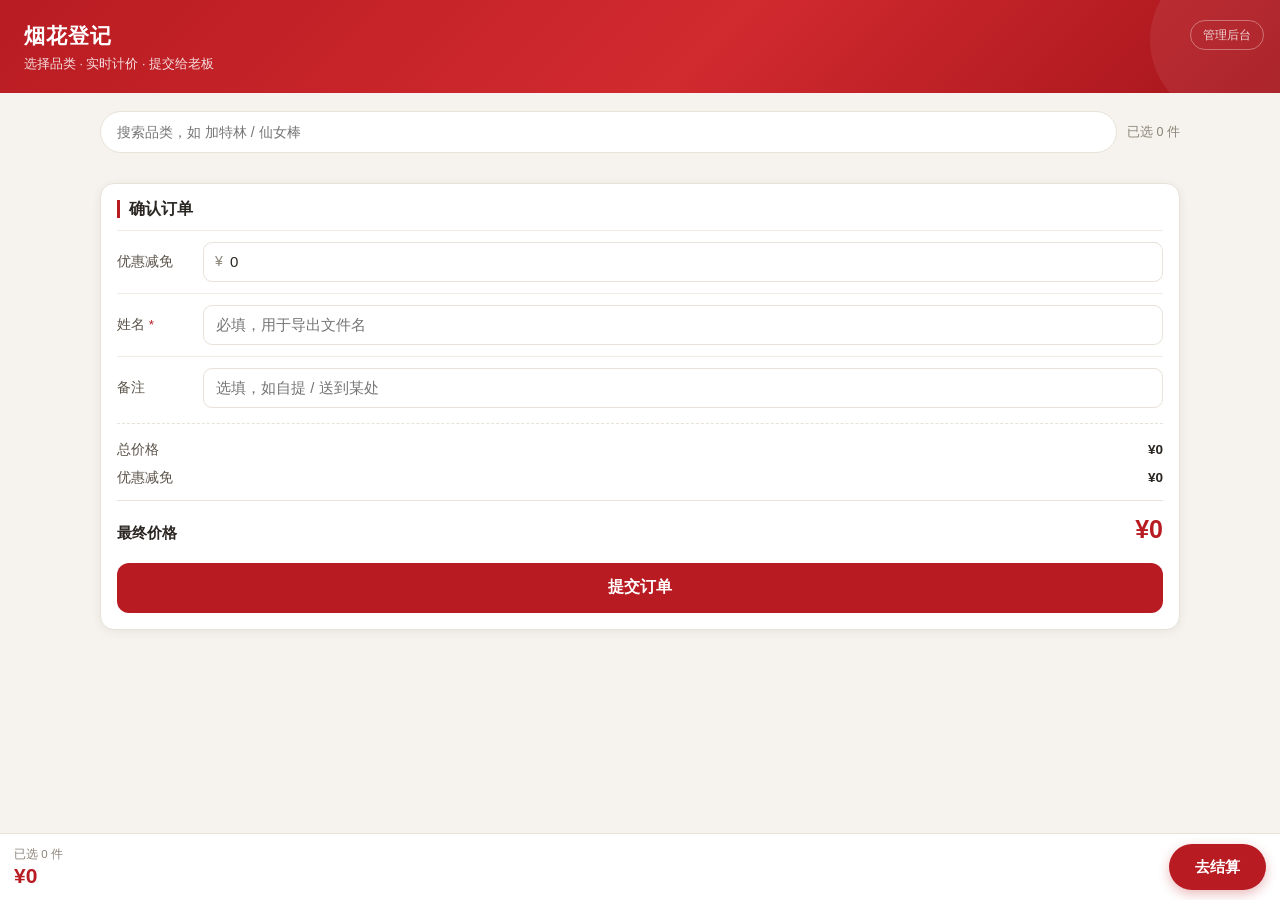
==== index.html @ 0e34b961 "Add files via upload" ====
<!DOCTYPE html>
<html lang="zh-CN">
<head>
<meta charset="UTF-8">
<meta name="viewport" content="width=device-width, initial-scale=1, viewport-fit=cover">
<meta name="theme-color" content="#b81c22">
<title>烟花登记 · 自助下单</title>
<link rel="stylesheet" href="assets/style.css">
</head>
<body>

<div class="demo-tip" id="demoTip" hidden>演示模式：数据只保存在当前浏览器，配置 Supabase 后自动切换为云端</div>

<header class="topbar">
  <a class="admin-link" href="admin.html">管理后台</a>
  <div class="brand">烟花登记</div>
  <div class="sub">选择品类 · 实时计价 · 提交给老板</div>
</header>

<main class="page">
  <section class="toolbar">
    <input id="search" class="search" type="search" placeholder="搜索品类，如 加特林 / 仙女棒">
    <div class="picked-count" id="pickedCount">已选 0 件</div>
  </section>

  <section id="products" class="products"></section>

  <section class="checkout" id="checkout">
    <h2>确认订单</h2>
    <div class="picked-list" id="pickedList"></div>

    <div class="form-row">
      <label for="discount">优惠减免</label>
      <div class="input-wrap">
        <span class="prefix">¥</span>
        <input id="discount" type="number" min="0" step="1" value="0" inputmode="decimal">
      </div>
    </div>
    <div class="hint" id="discountHint">优惠金额超过总价，请核实</div>

    <div class="form-row">
      <label for="name">姓名 <span class="req">*</span></label>
      <input id="name" type="text" maxlength="20" placeholder="必填，用于导出文件名">
    </div>

    <div class="form-row">
      <label for="note">备注</label>
      <input id="note" type="text" maxlength="100" placeholder="选填，如自提 / 送到某处">
    </div>

    <div class="summary">
      <div class="line"><span>总价格</span><b id="sumSubtotal">¥0</b></div>
      <div class="line"><span>优惠减免</span><b id="sumDiscount">¥0</b></div>
      <div class="final"><span>最终价格</span><b id="sumFinal">¥0</b></div>
    </div>

    <button class="btn primary big" id="submitBtn">提交订单</button>
  </section>
</main>

<div class="stickybar">
  <div class="info">
    <div class="cnt" id="barCount">已选 0 件</div>
    <div class="total" id="barTotal">¥0</div>
  </div>
  <button class="go" id="goCheckout">去结算</button>
</div>

<div class="mask" id="successMask" hidden>
  <div class="dialog">
    <div class="ok-mark">✓</div>
    <h3>提交成功</h3>
    <p>已发送给管理员，请稍候核对</p>
    <div class="big-price" id="okPrice">¥0</div>
    <div class="rows">
      <div><span>订单号</span><b id="okId">-</b></div>
      <div><span>姓名</span><b id="okName">-</b></div>
      <div><span>提交时间</span><b id="okTime">-</b></div>
    </div>
    <button class="btn primary big" id="okClose">继续下单</button>
  </div>
</div>

<div class="toast" id="toast"></div>

<script src="assets/config.js"></script>
<script src="assets/util.js"></script>
<script src="assets/store.js"></script>
<script src="assets/app.js"></script>
</body>
</html>
---- assets/style.css ----
/* ================= 基础 ================= */
:root {
  --red: #b81c22;
  --red-dark: #8f1218;
  --gold: #c9a227;
  --bg: #f6f3ee;
  --card: #ffffff;
  --line: #e8e2d8;
  --text: #2a2622;
  --muted: #8b8378;
  --warn: #b26a00;
  --warn-bg: #fff7e6;
  --danger: #c62828;
  --danger-bg: #fdecec;
  --ok: #2e7d32;
  --radius: 14px;
  --shadow: 0 2px 10px rgba(58, 44, 28, 0.07);
}

* { box-sizing: border-box; -webkit-tap-highlight-color: transparent; }

html, body {
  margin: 0;
  padding: 0;
  background: var(--bg);
  color: var(--text);
  font-family: -apple-system, BlinkMacSystemFont, "PingFang SC", "Microsoft YaHei", "Helvetica Neue", Arial, sans-serif;
  font-size: 15px;
  line-height: 1.5;
}

button, input, select, textarea {
  font-family: inherit;
  font-size: inherit;
  color: inherit;
}

button { cursor: pointer; }

a { color: var(--red); text-decoration: none; }

/* ================= 顶部 ================= */
.topbar {
  background: linear-gradient(135deg, var(--red) 0%, #d12a2f 55%, #a5151b 100%);
  color: #fff;
  padding: 18px 18px 16px;
  position: relative;
  overflow: hidden;
}
.topbar::after {
  content: "";
  position: absolute;
  right: -30px;
  top: -40px;
  width: 160px;
  height: 160px;
  border-radius: 50%;
  background: rgba(255, 255, 255, 0.07);
}
.topbar .brand {
  font-size: 21px;
  font-weight: 700;
  letter-spacing: 1px;
}
.topbar .sub {
  font-size: 12.5px;
  opacity: 0.85;
  margin-top: 3px;
}
.topbar .admin-link {
  position: absolute;
  right: 16px;
  top: 20px;
  font-size: 12px;
  color: rgba(255, 255, 255, 0.8);
  border: 1px solid rgba(255, 255, 255, 0.35);
  border-radius: 20px;
  padding: 5px 12px;
  background: transparent;
  cursor: pointer;
  z-index: 2;
}

.demo-tip {
  background: #fff6d9;
  color: #7a5a00;
  font-size: 12px;
  padding: 7px 14px;
  text-align: center;
  border-bottom: 1px solid #f0e0a8;
}

/* ================= 页面容器 ================= */
.page {
  max-width: 1120px;
  margin: 0 auto;
  padding: 14px 14px 120px;
}

/* ================= 工具栏 ================= */
.toolbar {
  display: flex;
  align-items: center;
  gap: 10px;
  margin-bottom: 12px;
}
.search {
  flex: 1;
  height: 42px;
  border: 1px solid var(--line);
  background: #fff;
  border-radius: 21px;
  padding: 0 16px;
  outline: none;
  font-size: 14px;
}
.search:focus { border-color: var(--red); }
.picked-count {
  font-size: 12.5px;
  color: var(--muted);
  white-space: nowrap;
}

/* ================= 商品卡 ================= */
.products {
  display: grid;
  grid-template-columns: 1fr;
  gap: 10px;
}

.card {
  background: var(--card);
  border: 1px solid var(--line);
  border-radius: var(--radius);
  padding: 12px 13px 10px;
  box-shadow: var(--shadow);
  transition: border-color 0.15s, box-shadow 0.15s;
}
.card.picked {
  border-color: rgba(184, 28, 34, 0.5);
  box-shadow: 0 3px 14px rgba(184, 28, 34, 0.12);
}
.card-top {
  display: flex;
  align-items: flex-start;
  gap: 10px;
}
.idx {
  flex: 0 0 auto;
  width: 24px;
  height: 24px;
  border-radius: 50%;
  background: var(--red);
  color: #fff;
  font-size: 12px;
  font-weight: 600;
  display: flex;
  align-items: center;
  justify-content: center;
  margin-top: 1px;
}
.card-info { flex: 1; min-width: 0; }
.card-name {
  font-size: 15.5px;
  font-weight: 600;
  line-height: 1.3;
}
.card-meta {
  display: flex;
  align-items: center;
  gap: 8px;
  font-size: 11.5px;
  color: var(--muted);
  margin-top: 2px;
  flex-wrap: wrap;
}
.stars { letter-spacing: 1px; font-size: 12px; }
.star { color: #ddd; }
.star.on { color: var(--gold); }
.star.half {
  background: linear-gradient(90deg, var(--gold) 50%, #ddd 50%);
  -webkit-background-clip: text;
  background-clip: text;
  color: transparent;
}
.price {
  font-size: 19px;
  font-weight: 700;
  color: var(--red);
  white-space: nowrap;
}
.price small { font-size: 11px; font-weight: 400; color: var(--muted); margin-left: 2px; }

.stock-row {
  display: flex;
  align-items: center;
  gap: 8px;
  margin-top: 8px;
}
.badge {
  font-size: 11.5px;
  padding: 2px 8px;
  border-radius: 10px;
  background: #f1efe9;
  color: #6b6357;
}
.badge.low { background: var(--warn-bg); color: var(--warn); }
.badge.out { background: var(--danger-bg); color: var(--danger); }
.badge.gift { background: #f0f0f5; color: #5a5a70; }

.ctrl {
  display: flex;
  align-items: center;
  gap: 8px;
  margin-top: 10px;
}
.stepper {
  display: flex;
  align-items: center;
  border: 1px solid var(--line);
  border-radius: 10px;
  overflow: hidden;
  background: #fff;
}
.stepper button {
  width: 40px;
  height: 40px;
  border: 0;
  background: #faf8f4;
  font-size: 20px;
  line-height: 1;
  color: #6b6357;
}
.stepper button:active { background: #f0ece4; }
.stepper .qty {
  width: 54px;
  height: 40px;
  border: 0;
  border-left: 1px solid var(--line);
  border-right: 1px solid var(--line);
  text-align: center;
  font-size: 16px;
  font-weight: 600;
  outline: none;
  background: #fff;
  -moz-appearance: textfield;
}
.stepper .qty::-webkit-outer-spin-button,
.stepper .qty::-webkit-inner-spin-button { -webkit-appearance: none; margin: 0; }

.gift-toggle {
  margin-left: auto;
  height: 36px;
  padding: 0 12px;
  border-radius: 9px;
  border: 1px dashed #cfc7b8;
  background: #fff;
  color: #6b6357;
  font-size: 12.5px;
}
.gift-toggle.on {
  border-style: solid;
  border-color: #9aa0b5;
  color: #5a5a70;
  background: #f5f5fa;
}

.gift-row {
  display: flex;
  align-items: center;
  gap: 8px;
  margin-top: 8px;
  font-size: 12.5px;
  color: #5a5a70;
  background: #f7f7fb;
  border-radius: 9px;
  padding: 7px 10px;
}
.gift-row input {
  width: 64px;
  height: 30px;
  text-align: center;
  border: 1px solid #d9d9e3;
  border-radius: 7px;
  outline: none;
  background: #fff;
}

.warn {
  margin-top: 8px;
  font-size: 12px;
  padding: 6px 9px;
  border-radius: 8px;
  display: none;
}
.warn.show { display: block; }
.warn.yellow { background: var(--warn-bg); color: var(--warn); }
.warn.red { background: var(--danger-bg); color: var(--danger); }

.empty {
  text-align: center;
  color: var(--muted);
  padding: 40px 0;
  font-size: 14px;
}

/* ================= 结算区 ================= */
.checkout {
  background: var(--card);
  border: 1px solid var(--line);
  border-radius: var(--radius);
  box-shadow: var(--shadow);
  padding: 16px;
  margin-top: 18px;
}
.checkout h2 {
  font-size: 16px;
  margin: 0 0 12px;
  padding-left: 9px;
  border-left: 3px solid var(--red);
  line-height: 1.1;
}
.picked-list { display: flex; flex-direction: column; gap: 8px; }
.picked-item {
  display: flex;
  align-items: center;
  gap: 8px;
  font-size: 13.5px;
  padding: 8px 10px;
  background: #faf8f4;
  border-radius: 9px;
}
.picked-item .nm { flex: 1; min-width: 0; }
.picked-item .qty-txt { color: var(--muted); font-size: 12px; }
.picked-item .amt { font-weight: 600; color: var(--red); }
.picked-item .del {
  border: 0;
  background: transparent;
  color: #b0a99e;
  font-size: 16px;
  padding: 0 2px;
  line-height: 1;
}
.picked-empty {
  color: var(--muted);
  font-size: 13px;
  padding: 6px 0 10px;
}

.form-row {
  display: flex;
  align-items: center;
  gap: 12px;
  padding: 11px 0;
  border-top: 1px solid #f1ede5;
}
.form-row label {
  flex: 0 0 74px;
  font-size: 13.5px;
  color: #5b544a;
}
.form-row .req { color: var(--red); }
.form-row input {
  flex: 1;
  height: 40px;
  border: 1px solid var(--line);
  border-radius: 9px;
  padding: 0 12px;
  outline: none;
  background: #fff;
  min-width: 0;
}
.form-row input:focus { border-color: var(--red); }
.input-wrap { flex: 1; position: relative; display: flex; align-items: center; }
.input-wrap .prefix {
  position: absolute;
  left: 12px;
  color: var(--muted);
  font-size: 14px;
}
.input-wrap input { padding-left: 26px; width: 100%; }

.hint {
  font-size: 12px;
  color: var(--danger);
  margin: -2px 0 8px 86px;
  display: none;
}
.hint.show { display: block; }

.summary {
  border-top: 1px dashed var(--line);
  margin-top: 4px;
  padding-top: 12px;
}
.summary .line {
  display: flex;
  justify-content: space-between;
  font-size: 13.5px;
  color: #5b544a;
  padding: 4px 0;
}
.summary .line b { font-weight: 600; color: var(--text); }
.summary .final {
  display: flex;
  justify-content: space-between;
  align-items: baseline;
  margin-top: 8px;
  padding-top: 10px;
  border-top: 1px solid var(--line);
  font-size: 15px;
  font-weight: 600;
}
.summary .final b {
  font-size: 25px;
  color: var(--red);
  font-weight: 700;
}

.btn {
  border: 0;
  border-radius: 10px;
  height: 42px;
  padding: 0 18px;
  font-size: 14px;
  font-weight: 600;
  background: #f1efe9;
  color: #4a443b;
}
.btn.primary { background: var(--red); color: #fff; }
.btn.primary:active { background: var(--red-dark); }
.btn.big { width: 100%; height: 50px; font-size: 16px; margin-top: 14px; border-radius: 12px; }
.btn.ghost { background: #fff; border: 1px solid var(--line); }
.btn.danger { background: var(--danger-bg); color: var(--danger); }
.btn.small { height: 32px; padding: 0 12px; font-size: 12.5px; border-radius: 8px; }
.btn:disabled { opacity: 0.55; cursor: not-allowed; }

/* ================= 底部悬浮条 ================= */
.stickybar {
  position: fixed;
  left: 0;
  right: 0;
  bottom: 0;
  background: rgba(255, 255, 255, 0.97);
  backdrop-filter: blur(8px);
  border-top: 1px solid var(--line);
  padding: 10px 14px calc(10px + env(safe-area-inset-bottom));
  display: flex;
  align-items: center;
  gap: 12px;
  z-index: 30;
}
.stickybar .info { flex: 1; min-width: 0; }
.stickybar .info .cnt { font-size: 11.5px; color: var(--muted); }
.stickybar .info .total { font-size: 21px; font-weight: 700; color: var(--red); line-height: 1.15; }
.stickybar .go {
  height: 46px;
  padding: 0 26px;
  border-radius: 23px;
  border: 0;
  background: var(--red);
  color: #fff;
  font-size: 15px;
  font-weight: 600;
  box-shadow: 0 4px 12px rgba(184, 28, 34, 0.3);
}

/* ================= 成功页 ================= */
.mask {
  position: fixed;
  inset: 0;
  background: rgba(30, 24, 18, 0.5);
  display: flex;
  align-items: center;
  justify-content: center;
  padding: 20px;
  z-index: 60;
}
.mask[hidden] { display: none; }
.dialog {
  background: #fff;
  border-radius: 18px;
  padding: 24px 20px 18px;
  width: 100%;
  max-width: 380px;
  text-align: center;
  box-shadow: 0 12px 40px rgba(0, 0, 0, 0.2);
}
.dialog .ok-mark {
  width: 54px;
  height: 54px;
  border-radius: 50%;
  background: #e8f5e9;
  color: var(--ok);
  font-size: 28px;
  display: flex;
  align-items: center;
  justify-content: center;
  margin: 0 auto 12px;
}
.dialog h3 { margin: 0 0 6px; font-size: 18px; }
.dialog p { margin: 0; color: var(--muted); font-size: 13px; }
.dialog .big-price {
  font-size: 32px;
  font-weight: 700;
  color: var(--red);
  margin: 12px 0 4px;
}
.dialog .rows {
  text-align: left;
  background: #faf8f4;
  border-radius: 10px;
  padding: 10px 12px;
  margin: 14px 0 6px;
  font-size: 13px;
}
.dialog .rows div {
  display: flex;
  justify-content: space-between;
  padding: 3px 0;
  color: #5b544a;
}
.dialog .rows b { font-weight: 600; color: var(--text); }

/* ================= 管理后台 ================= */
.admin-wrap {
  max-width: 1180px;
  margin: 0 auto;
  padding: 16px 14px 60px;
}
.admin-head {
  display: flex;
  align-items: center;
  justify-content: space-between;
  gap: 12px;
  margin-bottom: 14px;
}
.admin-head h1 {
  font-size: 19px;
  margin: 0;
  font-weight: 700;
}
.admin-head .who { font-size: 12px; color: var(--muted); font-weight: 400; margin-left: 8px; }

.tabs {
  display: flex;
  gap: 6px;
  background: #eeeae3;
  padding: 4px;
  border-radius: 11px;
  margin-bottom: 14px;
  width: fit-content;
}
.tabs button {
  border: 0;
  background: transparent;
  padding: 8px 18px;
  border-radius: 8px;
  font-size: 13.5px;
  color: #6b6357;
  font-weight: 500;
}
.tabs button.on {
  background: #fff;
  color: var(--text);
  font-weight: 600;
  box-shadow: 0 1px 4px rgba(0, 0, 0, 0.08);
}

.summary-grid {
  display: grid;
  grid-template-columns: repeat(2, 1fr);
  gap: 10px;
  margin-bottom: 16px;
}
.stat {
  background: #fff;
  border: 1px solid var(--line);
  border-radius: 12px;
  padding: 12px 14px;
  box-shadow: var(--shadow);
}
.stat .label { font-size: 11.5px; color: var(--muted); }
.stat .value { font-size: 20px; font-weight: 700; margin-top: 2px; }
.stat .value.red { color: var(--red); }
.stat .value.green { color: var(--ok); }
.stat .value.gold { color: #9a7b12; }

.panel {
  background: #fff;
  border: 1px solid var(--line);
  border-radius: var(--radius);
  box-shadow: var(--shadow);
  overflow: hidden;
}
.panel-head {
  display: flex;
  align-items: center;
  flex-wrap: wrap;
  gap: 8px;
  padding: 12px 14px;
  border-bottom: 1px solid var(--line);
}
.panel-head input,
.panel-head select {
  height: 34px;
  border: 1px solid var(--line);
  border-radius: 8px;
  padding: 0 10px;
  outline: none;
  background: #fff;
  font-size: 13px;
  min-width: 0;
}
.panel-head input:focus,
.panel-head select:focus { border-color: var(--red); }
.panel-head .spacer { flex: 1; }
.panel-head .range { display: flex; align-items: center; gap: 6px; font-size: 12.5px; color: var(--muted); }

.table-scroll { overflow-x: auto; }
table.data {
  width: 100%;
  border-collapse: collapse;
  font-size: 13px;
  min-width: 820px;
}
table.data th, table.data td {
  padding: 10px 12px;
  text-align: left;
  border-bottom: 1px solid #f2eee7;
  white-space: nowrap;
}
table.data th {
  font-size: 12px;
  font-weight: 600;
  color: var(--muted);
  background: #fbf9f5;
  position: sticky;
  top: 0;
  z-index: 1;
}
table.data tr:hover td { background: #fdfbf7; }
table.data td.wrap { white-space: normal; min-width: 160px; color: #6b6357; }
table.data .num { font-variant-numeric: tabular-nums; }
table.data .strong { font-weight: 600; }
table.data .ops { display: flex; gap: 6px; }

.tag {
  display: inline-block;
  font-size: 11.5px;
  padding: 2px 8px;
  border-radius: 9px;
  white-space: nowrap;
}
.tag.pending { background: #fff7e6; color: var(--warn); }
.tag.adjusted { background: #e8f0fe; color: #1a56b0; }
.tag.cancelled { background: #f0f0f0; color: #8a8a8a; }

/* 登录页 */
.login-wrap {
  min-height: 100vh;
  display: flex;
  align-items: center;
  justify-content: center;
  padding: 20px;
  background: linear-gradient(160deg, #fdfcfa 0%, #f3ece1 100%);
}
.login-card {
  width: 100%;
  max-width: 340px;
  background: #fff;
  border-radius: 16px;
  padding: 28px 22px 22px;
  box-shadow: 0 10px 34px rgba(58, 44, 28, 0.1);
}
.login-card h1 {
  margin: 0 0 4px;
  font-size: 19px;
  text-align: center;
}
.login-card .desc {
  margin: 0 0 20px;
  text-align: center;
  font-size: 12.5px;
  color: var(--muted);
}
.login-card input {
  width: 100%;
  height: 44px;
  border: 1px solid var(--line);
  border-radius: 10px;
  padding: 0 13px;
  margin-bottom: 10px;
  outline: none;
}
.login-card input:focus { border-color: var(--red); }
.login-card .btn { width: 100%; height: 46px; margin-top: 4px; }
.login-card .err {
  color: var(--danger);
  font-size: 12.5px;
  text-align: center;
  margin-top: 10px;
  min-height: 18px;
}
.login-card .back {
  display: block;
  text-align: center;
  font-size: 12.5px;
  color: var(--muted);
  margin-top: 14px;
}

/* 弹窗 */
.modal {
  position: fixed;
  inset: 0;
  background: rgba(30, 24, 18, 0.45);
  display: flex;
  align-items: center;
  justify-content: center;
  padding: 16px;
  z-index: 70;
}
.modal[hidden] { display: none; }
.modal-box {
  background: #fff;
  border-radius: 16px;
  width: 100%;
  max-width: 720px;
  max-height: 88vh;
  display: flex;
  flex-direction: column;
  box-shadow: 0 16px 50px rgba(0, 0, 0, 0.22);
}
.modal-head {
  display: flex;
  align-items: center;
  justify-content: space-between;
  padding: 15px 18px;
  border-bottom: 1px solid var(--line);
}
.modal-head h3 { margin: 0; font-size: 16px; }
.modal-head .x {
  border: 0;
  background: transparent;
  font-size: 22px;
  color: #b0a99e;
  line-height: 1;
  padding: 0 2px;
}
.modal-body {
  padding: 16px 18px;
  overflow-y: auto;
}
.modal-foot {
  display: flex;
  justify-content: flex-end;
  gap: 10px;
  padding: 12px 18px;
  border-top: 1px solid var(--line);
}
.kv {
  display: grid;
  grid-template-columns: repeat(2, 1fr);
  gap: 8px 16px;
  font-size: 13px;
  margin-bottom: 14px;
}
.kv div { color: #5b544a; }
.kv b { font-weight: 600; color: var(--text); }

.table-edit input {
  width: 70px;
  height: 30px;
  border: 1px solid var(--line);
  border-radius: 7px;
  padding: 0 8px;
  text-align: right;
  font-size: 13px;
  outline: none;
}
.table-edit input:focus { border-color: var(--red); }
.table-edit input.wide { width: 150px; text-align: left; }

.toast {
  position: fixed;
  left: 50%;
  top: 20px;
  transform: translate(-50%, -20px);
  background: rgba(32, 26, 20, 0.92);
  color: #fff;
  font-size: 13.5px;
  padding: 9px 18px;
  border-radius: 20px;
  opacity: 0;
  pointer-events: none;
  transition: all 0.22s;
  z-index: 100;
  max-width: 86vw;
}
.toast.show { opacity: 1; transform: translate(-50%, 0); }

/* ================= 响应式 ================= */
@media (min-width: 620px) {
  .products { grid-template-columns: repeat(2, 1fr); }
  .summary-grid { grid-template-columns: repeat(4, 1fr); }
  .topbar { padding: 20px 24px; }
  .page { padding: 18px 20px 120px; }
}
@media (min-width: 960px) {
  .products { grid-template-columns: repeat(3, 1fr); }
  .summary-grid { grid-template-columns: repeat(6, 1fr); }
}
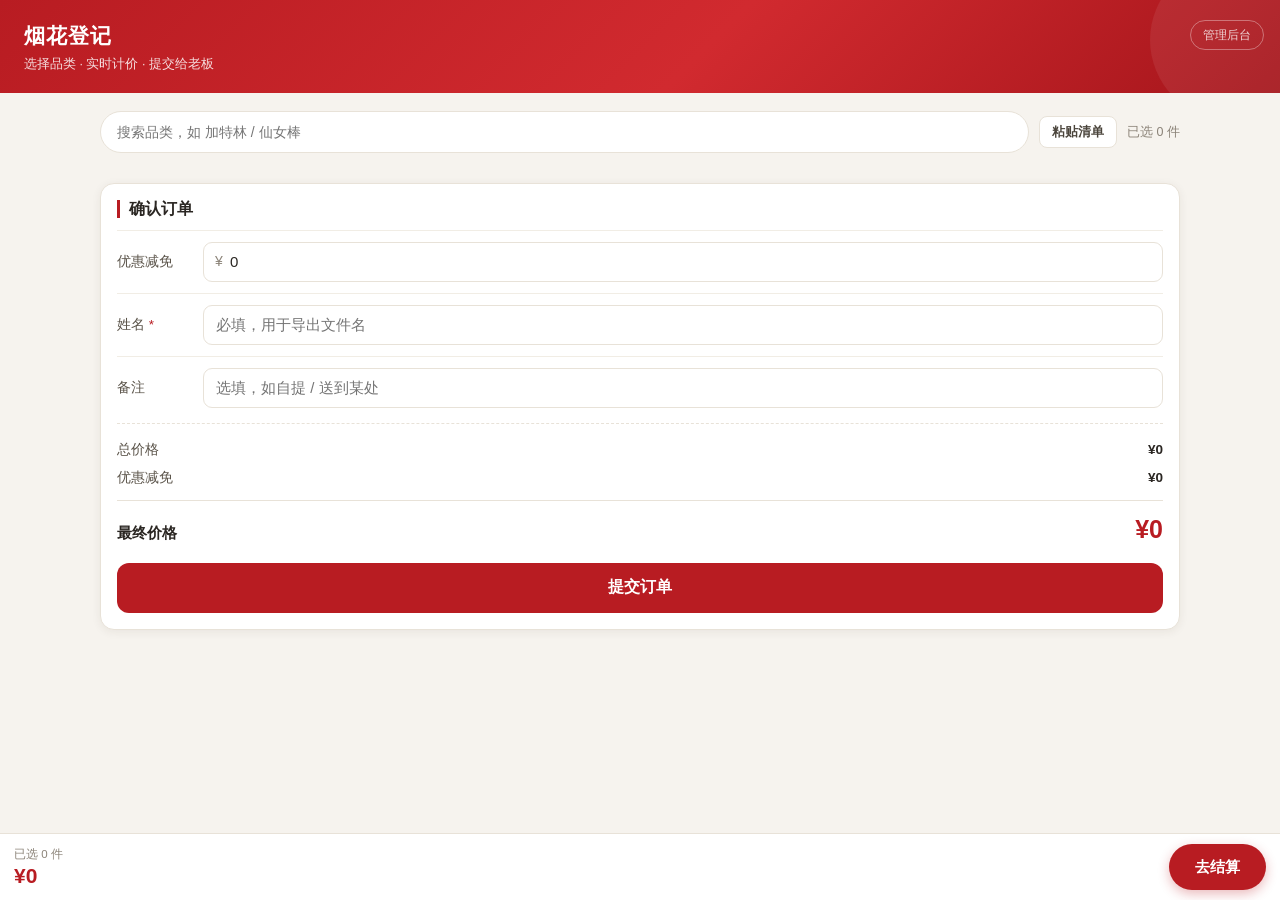
==== commit 0cef763a: "Add files via upload" ====
--- a/index.html
+++ b/index.html
@@ -20,6 +20,7 @@
 <main class="page">
   <section class="toolbar">
     <input id="search" class="search" type="search" placeholder="搜索品类，如 加特林 / 仙女棒">
+    <button class="btn small ghost" id="pasteBtn" type="button">粘贴清单</button>
     <div class="picked-count" id="pickedCount">已选 0 件</div>
   </section>
 
@@ -66,6 +67,20 @@
   <button class="go" id="goCheckout">去结算</button>
 </div>
 
+<div class="mask" id="pasteMask" hidden>
+  <div class="dialog paste-dialog">
+    <h3>粘贴客户清单</h3>
+    <p>把客户发来的清单整段粘进来，自动识别编号和数量</p>
+    <textarea id="pasteText" class="paste-text" placeholder="例如：&#10;08  小金鱼 ×1  ¥15&#10;16  飞毛腿 ×2  ¥15"></textarea>
+    <div class="paste-result" id="pasteResult" hidden></div>
+    <div class="paste-hint">清单只识别商品和数量，<b>赠送数量</b>和<b>优惠减免</b>请在填入后手动设置</div>
+    <div class="paste-foot">
+      <button class="btn ghost" id="pasteCancel" type="button">取消</button>
+      <button class="btn primary" id="pasteApply" type="button" disabled>填入</button>
+    </div>
+  </div>
+</div>
+
 <div class="mask" id="successMask" hidden>
   <div class="dialog">
     <div class="ok-mark">✓</div>
--- a/assets/style.css
+++ b/assets/style.css
@@ -1,813 +1,898 @@
-/* ================= 基础 ================= */
-:root {
-  --red: #b81c22;
-  --red-dark: #8f1218;
-  --gold: #c9a227;
-  --bg: #f6f3ee;
-  --card: #ffffff;
-  --line: #e8e2d8;
-  --text: #2a2622;
-  --muted: #8b8378;
-  --warn: #b26a00;
-  --warn-bg: #fff7e6;
-  --danger: #c62828;
-  --danger-bg: #fdecec;
-  --ok: #2e7d32;
-  --radius: 14px;
-  --shadow: 0 2px 10px rgba(58, 44, 28, 0.07);
+/* ================= 基础 ================= */
+[hidden] { display: none !important; }
+
+:root {
+  --red: #b81c22;
+  --red-dark: #8f1218;
+  --gold: #c9a227;
+  --bg: #f6f3ee;
+  --card: #ffffff;
+  --line: #e8e2d8;
+  --text: #2a2622;
+  --muted: #8b8378;
+  --warn: #b26a00;
+  --warn-bg: #fff7e6;
+  --danger: #c62828;
+  --danger-bg: #fdecec;
+  --ok: #2e7d32;
+  --radius: 14px;
+  --shadow: 0 2px 10px rgba(58, 44, 28, 0.07);
+}
+
+* { box-sizing: border-box; -webkit-tap-highlight-color: transparent; }
+
+html, body {
+  margin: 0;
+  padding: 0;
+  background: var(--bg);
+  color: var(--text);
+  font-family: -apple-system, BlinkMacSystemFont, "PingFang SC", "Microsoft YaHei", "Helvetica Neue", Arial, sans-serif;
+  font-size: 15px;
+  line-height: 1.5;
+}
+
+button, input, select, textarea {
+  font-family: inherit;
+  font-size: inherit;
+  color: inherit;
+}
+
+button { cursor: pointer; }
+
+a { color: var(--red); text-decoration: none; }
+
+/* ================= 顶部 ================= */
+.topbar {
+  background: linear-gradient(135deg, var(--red) 0%, #d12a2f 55%, #a5151b 100%);
+  color: #fff;
+  padding: 18px 18px 16px;
+  position: relative;
+  overflow: hidden;
+}
+.topbar::after {
+  content: "";
+  position: absolute;
+  right: -30px;
+  top: -40px;
+  width: 160px;
+  height: 160px;
+  border-radius: 50%;
+  background: rgba(255, 255, 255, 0.07);
+}
+.topbar .brand {
+  font-size: 21px;
+  font-weight: 700;
+  letter-spacing: 1px;
+}
+.topbar .sub {
+  font-size: 12.5px;
+  opacity: 0.85;
+  margin-top: 3px;
+}
+.topbar .admin-link {
+  position: absolute;
+  right: 16px;
+  top: 20px;
+  font-size: 12px;
+  color: rgba(255, 255, 255, 0.8);
+  border: 1px solid rgba(255, 255, 255, 0.35);
+  border-radius: 20px;
+  padding: 5px 12px;
+  background: transparent;
+  cursor: pointer;
+  z-index: 2;
+}
+
+.demo-tip {
+  background: #fff6d9;
+  color: #7a5a00;
+  font-size: 12px;
+  padding: 7px 14px;
+  text-align: center;
+  border-bottom: 1px solid #f0e0a8;
+}
+
+/* ================= 页面容器 ================= */
+.page {
+  max-width: 1120px;
+  margin: 0 auto;
+  padding: 14px 14px 120px;
+}
+
+/* ================= 工具栏 ================= */
+.toolbar {
+  display: flex;
+  align-items: center;
+  gap: 10px;
+  margin-bottom: 12px;
+}
+.search {
+  flex: 1;
+  height: 42px;
+  border: 1px solid var(--line);
+  background: #fff;
+  border-radius: 21px;
+  padding: 0 16px;
+  outline: none;
+  font-size: 14px;
+}
+.search:focus { border-color: var(--red); }
+.picked-count {
+  font-size: 12.5px;
+  color: var(--muted);
+  white-space: nowrap;
+}
+
+/* ================= 商品卡 ================= */
+.products {
+  display: grid;
+  grid-template-columns: 1fr;
+  gap: 10px;
+}
+
+.card {
+  background: var(--card);
+  border: 1px solid var(--line);
+  border-radius: var(--radius);
+  padding: 12px 13px 10px;
+  box-shadow: var(--shadow);
+  transition: border-color 0.15s, box-shadow 0.15s;
+}
+.card.picked {
+  border-color: rgba(184, 28, 34, 0.5);
+  box-shadow: 0 3px 14px rgba(184, 28, 34, 0.12);
+}
+.card-top {
+  display: flex;
+  align-items: flex-start;
+  gap: 10px;
+}
+.idx {
+  flex: 0 0 auto;
+  width: 24px;
+  height: 24px;
+  border-radius: 50%;
+  background: var(--red);
+  color: #fff;
+  font-size: 12px;
+  font-weight: 600;
+  display: flex;
+  align-items: center;
+  justify-content: center;
+  margin-top: 1px;
+}
+.card-info { flex: 1; min-width: 0; }
+.card-name {
+  font-size: 15.5px;
+  font-weight: 600;
+  line-height: 1.3;
+}
+.card-meta {
+  display: flex;
+  align-items: center;
+  gap: 8px;
+  font-size: 11.5px;
+  color: var(--muted);
+  margin-top: 2px;
+  flex-wrap: wrap;
+}
+.stars { letter-spacing: 1px; font-size: 12px; }
+.star { color: #ddd; }
+.star.on { color: var(--gold); }
+.star.half {
+  background: linear-gradient(90deg, var(--gold) 50%, #ddd 50%);
+  -webkit-background-clip: text;
+  background-clip: text;
+  color: transparent;
+}
+.price {
+  font-size: 19px;
+  font-weight: 700;
+  color: var(--red);
+  white-space: nowrap;
+}
+.price small { font-size: 11px; font-weight: 400; color: var(--muted); margin-left: 2px; }
+
+.stock-row {
+  display: flex;
+  align-items: center;
+  gap: 8px;
+  margin-top: 8px;
+}
+.badge {
+  font-size: 11.5px;
+  padding: 2px 8px;
+  border-radius: 10px;
+  background: #f1efe9;
+  color: #6b6357;
+}
+.badge.low { background: var(--warn-bg); color: var(--warn); }
+.badge.out { background: var(--danger-bg); color: var(--danger); }
+.badge.gift { background: #f0f0f5; color: #5a5a70; }
+
+.ctrl {
+  display: flex;
+  align-items: center;
+  gap: 8px;
+  margin-top: 10px;
+}
+.stepper {
+  display: flex;
+  align-items: center;
+  border: 1px solid var(--line);
+  border-radius: 10px;
+  overflow: hidden;
+  background: #fff;
+}
+.stepper button {
+  width: 40px;
+  height: 40px;
+  border: 0;
+  background: #faf8f4;
+  font-size: 20px;
+  line-height: 1;
+  color: #6b6357;
+}
+.stepper button:active { background: #f0ece4; }
+.stepper .qty {
+  width: 54px;
+  height: 40px;
+  border: 0;
+  border-left: 1px solid var(--line);
+  border-right: 1px solid var(--line);
+  text-align: center;
+  font-size: 16px;
+  font-weight: 600;
+  outline: none;
+  background: #fff;
+  -moz-appearance: textfield;
+}
+.stepper .qty::-webkit-outer-spin-button,
+.stepper .qty::-webkit-inner-spin-button { -webkit-appearance: none; margin: 0; }
+
+.gift-toggle {
+  margin-left: auto;
+  height: 36px;
+  padding: 0 12px;
+  border-radius: 9px;
+  border: 1px dashed #cfc7b8;
+  background: #fff;
+  color: #6b6357;
+  font-size: 12.5px;
+}
+.gift-toggle.on {
+  border-style: solid;
+  border-color: #9aa0b5;
+  color: #5a5a70;
+  background: #f5f5fa;
+}
+
+.gift-row {
+  display: flex;
+  align-items: center;
+  gap: 8px;
+  margin-top: 8px;
+  font-size: 12.5px;
+  color: #5a5a70;
+  background: #f7f7fb;
+  border-radius: 9px;
+  padding: 7px 10px;
+}
+.gift-row input {
+  width: 64px;
+  height: 30px;
+  text-align: center;
+  border: 1px solid #d9d9e3;
+  border-radius: 7px;
+  outline: none;
+  background: #fff;
+}
+
+.warn {
+  margin-top: 8px;
+  font-size: 12px;
+  padding: 6px 9px;
+  border-radius: 8px;
+  display: none;
+}
+.warn.show { display: block; }
+.warn.yellow { background: var(--warn-bg); color: var(--warn); }
+.warn.red { background: var(--danger-bg); color: var(--danger); }
+
+.empty {
+  text-align: center;
+  color: var(--muted);
+  padding: 40px 0;
+  font-size: 14px;
+}
+
+/* ================= 结算区 ================= */
+.checkout {
+  background: var(--card);
+  border: 1px solid var(--line);
+  border-radius: var(--radius);
+  box-shadow: var(--shadow);
+  padding: 16px;
+  margin-top: 18px;
+}
+.checkout h2 {
+  font-size: 16px;
+  margin: 0 0 12px;
+  padding-left: 9px;
+  border-left: 3px solid var(--red);
+  line-height: 1.1;
+}
+.picked-list { display: flex; flex-direction: column; gap: 8px; }
+.picked-item {
+  display: flex;
+  align-items: center;
+  gap: 8px;
+  font-size: 13.5px;
+  padding: 8px 10px;
+  background: #faf8f4;
+  border-radius: 9px;
+}
+.picked-item .nm { flex: 1; min-width: 0; }
+.picked-item .qty-txt { color: var(--muted); font-size: 12px; }
+.picked-item .amt { font-weight: 600; color: var(--red); }
+.picked-item .del {
+  border: 0;
+  background: transparent;
+  color: #b0a99e;
+  font-size: 16px;
+  padding: 0 2px;
+  line-height: 1;
+}
+.picked-empty {
+  color: var(--muted);
+  font-size: 13px;
+  padding: 6px 0 10px;
+}
+
+.form-row {
+  display: flex;
+  align-items: center;
+  gap: 12px;
+  padding: 11px 0;
+  border-top: 1px solid #f1ede5;
+}
+.form-row label {
+  flex: 0 0 74px;
+  font-size: 13.5px;
+  color: #5b544a;
+}
+.form-row .req { color: var(--red); }
+.form-row input {
+  flex: 1;
+  height: 40px;
+  border: 1px solid var(--line);
+  border-radius: 9px;
+  padding: 0 12px;
+  outline: none;
+  background: #fff;
+  min-width: 0;
+}
+.form-row input:focus { border-color: var(--red); }
+.input-wrap { flex: 1; position: relative; display: flex; align-items: center; }
+.input-wrap .prefix {
+  position: absolute;
+  left: 12px;
+  color: var(--muted);
+  font-size: 14px;
+}
+.input-wrap input { padding-left: 26px; width: 100%; }
+
+.hint {
+  font-size: 12px;
+  color: var(--danger);
+  margin: -2px 0 8px 86px;
+  display: none;
+}
+.hint.show { display: block; }
+
+.summary {
+  border-top: 1px dashed var(--line);
+  margin-top: 4px;
+  padding-top: 12px;
+}
+.summary .line {
+  display: flex;
+  justify-content: space-between;
+  font-size: 13.5px;
+  color: #5b544a;
+  padding: 4px 0;
+}
+.summary .line b { font-weight: 600; color: var(--text); }
+.summary .final {
+  display: flex;
+  justify-content: space-between;
+  align-items: baseline;
+  margin-top: 8px;
+  padding-top: 10px;
+  border-top: 1px solid var(--line);
+  font-size: 15px;
+  font-weight: 600;
+}
+.summary .final b {
+  font-size: 25px;
+  color: var(--red);
+  font-weight: 700;
+}
+
+.btn {
+  border: 0;
+  border-radius: 10px;
+  height: 42px;
+  padding: 0 18px;
+  font-size: 14px;
+  font-weight: 600;
+  background: #f1efe9;
+  color: #4a443b;
+}
+.btn.primary { background: var(--red); color: #fff; }
+.btn.primary:active { background: var(--red-dark); }
+.btn.big { width: 100%; height: 50px; font-size: 16px; margin-top: 14px; border-radius: 12px; }
+.btn.ghost { background: #fff; border: 1px solid var(--line); }
+.btn.danger { background: var(--danger-bg); color: var(--danger); }
+.btn.small { height: 32px; padding: 0 12px; font-size: 12.5px; border-radius: 8px; }
+.btn:disabled { opacity: 0.55; cursor: not-allowed; }
+
+/* ================= 底部悬浮条 ================= */
+.stickybar {
+  position: fixed;
+  left: 0;
+  right: 0;
+  bottom: 0;
+  background: rgba(255, 255, 255, 0.97);
+  backdrop-filter: blur(8px);
+  border-top: 1px solid var(--line);
+  padding: 10px 14px calc(10px + env(safe-area-inset-bottom));
+  display: flex;
+  align-items: center;
+  gap: 12px;
+  z-index: 30;
+}
+.stickybar .info { flex: 1; min-width: 0; }
+.stickybar .info .cnt { font-size: 11.5px; color: var(--muted); }
+.stickybar .info .total { font-size: 21px; font-weight: 700; color: var(--red); line-height: 1.15; }
+.stickybar .go {
+  height: 46px;
+  padding: 0 26px;
+  border-radius: 23px;
+  border: 0;
+  background: var(--red);
+  color: #fff;
+  font-size: 15px;
+  font-weight: 600;
+  box-shadow: 0 4px 12px rgba(184, 28, 34, 0.3);
+}
+
+/* ================= 粘贴清单 ================= */
+.paste-dialog {
+  max-width: 460px;
+  text-align: left;
 }
-
-* { box-sizing: border-box; -webkit-tap-highlight-color: transparent; }
-
-html, body {
-  margin: 0;
-  padding: 0;
-  background: var(--bg);
+.paste-dialog h3 { text-align: center; }
+.paste-dialog p { text-align: center; margin-bottom: 10px; }
+.paste-text {
+  width: 100%;
+  height: 128px;
+  resize: vertical;
+  border: 1px solid var(--line);
+  border-radius: 10px;
+  padding: 10px 12px;
+  font-size: 13px;
+  line-height: 1.7;
+  font-family: inherit;
   color: var(--text);
-  font-family: -apple-system, BlinkMacSystemFont, "PingFang SC", "Microsoft YaHei", "Helvetica Neue", Arial, sans-serif;
-  font-size: 15px;
-  line-height: 1.5;
+  background: #faf8f4;
+  outline: none;
+  box-sizing: border-box;
 }
-
-button, input, select, textarea {
-  font-family: inherit;
-  font-size: inherit;
-  color: inherit;
+.paste-text:focus { border-color: var(--red); background: #fff; }
+.paste-result {
+  margin-top: 10px;
+  max-height: 210px;
+  overflow-y: auto;
+  border: 1px solid var(--line);
+  border-radius: 10px;
 }
-
-button { cursor: pointer; }
-
-a { color: var(--red); text-decoration: none; }
-
-/* ================= 顶部 ================= */
-.topbar {
-  background: linear-gradient(135deg, var(--red) 0%, #d12a2f 55%, #a5151b 100%);
-  color: #fff;
-  padding: 18px 18px 16px;
-  position: relative;
-  overflow: hidden;
-}
-.topbar::after {
-  content: "";
-  position: absolute;
-  right: -30px;
-  top: -40px;
-  width: 160px;
-  height: 160px;
-  border-radius: 50%;
-  background: rgba(255, 255, 255, 0.07);
-}
-.topbar .brand {
-  font-size: 21px;
-  font-weight: 700;
-  letter-spacing: 1px;
-}
-.topbar .sub {
-  font-size: 12.5px;
-  opacity: 0.85;
-  margin-top: 3px;
-}
-.topbar .admin-link {
-  position: absolute;
-  right: 16px;
-  top: 20px;
-  font-size: 12px;
-  color: rgba(255, 255, 255, 0.8);
-  border: 1px solid rgba(255, 255, 255, 0.35);
-  border-radius: 20px;
-  padding: 5px 12px;
-  background: transparent;
-  cursor: pointer;
-  z-index: 2;
-}
-
-.demo-tip {
-  background: #fff6d9;
-  color: #7a5a00;
-  font-size: 12px;
-  padding: 7px 14px;
-  text-align: center;
-  border-bottom: 1px solid #f0e0a8;
-}
-
-/* ================= 页面容器 ================= */
-.page {
-  max-width: 1120px;
-  margin: 0 auto;
-  padding: 14px 14px 120px;
-}
-
-/* ================= 工具栏 ================= */
-.toolbar {
+.paste-row {
   display: flex;
   align-items: center;
+  flex-wrap: wrap;
+  gap: 6px;
+  padding: 7px 10px;
+  font-size: 12.5px;
+  border-bottom: 1px solid #f2eee7;
+}
+.paste-row:last-child { border-bottom: 0; }
+.paste-row .pi {
+  width: 14px;
+  flex: none;
+  font-weight: 700;
+  text-align: center;
+}
+.paste-row .pn { flex: 1; min-width: 0; }
+.paste-row .pq { color: var(--muted); white-space: nowrap; }
+.paste-row .pnote {
+  flex-basis: 100%;
+  padding-left: 20px;
+  font-size: 11.5px;
+  color: #b26a00;
+}
+.paste-row.ok .pi { color: var(--ok); }
+.paste-row.warn { background: #fffaf0; }
+.paste-row.warn .pi { color: #b26a00; }
+.paste-row.miss { background: #fdf1f0; }
+.paste-row.miss .pi,
+.paste-row.miss .pn { color: var(--danger); }
+.paste-hint {
+  margin-top: 10px;
+  padding: 7px 10px;
+  background: #fffaf0;
+  border: 1px solid #f2e2c4;
+  border-radius: 8px;
+  font-size: 12px;
+  line-height: 1.6;
+  color: #8a6320;
+}
+.paste-hint b { font-weight: 600; }
+.paste-foot {
+  display: flex;
   gap: 10px;
-  margin-bottom: 12px;
+  margin-top: 12px;
 }
-.search {
+.paste-foot .btn {
   flex: 1;
-  height: 42px;
-  border: 1px solid var(--line);
-  background: #fff;
-  border-radius: 21px;
-  padding: 0 16px;
-  outline: none;
-  font-size: 14px;
-}
-.search:focus { border-color: var(--red); }
-.picked-count {
-  font-size: 12.5px;
-  color: var(--muted);
-  white-space: nowrap;
-}
-
-/* ================= 商品卡 ================= */
-.products {
-  display: grid;
-  grid-template-columns: 1fr;
-  gap: 10px;
-}
-
-.card {
-  background: var(--card);
-  border: 1px solid var(--line);
-  border-radius: var(--radius);
-  padding: 12px 13px 10px;
-  box-shadow: var(--shadow);
-  transition: border-color 0.15s, box-shadow 0.15s;
-}
-.card.picked {
-  border-color: rgba(184, 28, 34, 0.5);
-  box-shadow: 0 3px 14px rgba(184, 28, 34, 0.12);
-}
-.card-top {
-  display: flex;
-  align-items: flex-start;
-  gap: 10px;
-}
-.idx {
-  flex: 0 0 auto;
-  width: 24px;
-  height: 24px;
-  border-radius: 50%;
-  background: var(--red);
-  color: #fff;
-  font-size: 12px;
-  font-weight: 600;
-  display: flex;
-  align-items: center;
-  justify-content: center;
-  margin-top: 1px;
-}
-.card-info { flex: 1; min-width: 0; }
-.card-name {
-  font-size: 15.5px;
-  font-weight: 600;
-  line-height: 1.3;
-}
-.card-meta {
-  display: flex;
-  align-items: center;
-  gap: 8px;
-  font-size: 11.5px;
-  color: var(--muted);
-  margin-top: 2px;
-  flex-wrap: wrap;
-}
-.stars { letter-spacing: 1px; font-size: 12px; }
-.star { color: #ddd; }
-.star.on { color: var(--gold); }
-.star.half {
-  background: linear-gradient(90deg, var(--gold) 50%, #ddd 50%);
-  -webkit-background-clip: text;
-  background-clip: text;
-  color: transparent;
-}
-.price {
-  font-size: 19px;
-  font-weight: 700;
-  color: var(--red);
-  white-space: nowrap;
-}
-.price small { font-size: 11px; font-weight: 400; color: var(--muted); margin-left: 2px; }
-
-.stock-row {
-  display: flex;
-  align-items: center;
-  gap: 8px;
-  margin-top: 8px;
-}
-.badge {
-  font-size: 11.5px;
-  padding: 2px 8px;
+  height: 40px;
   border-radius: 10px;
-  background: #f1efe9;
-  color: #6b6357;
-}
-.badge.low { background: var(--warn-bg); color: var(--warn); }
-.badge.out { background: var(--danger-bg); color: var(--danger); }
-.badge.gift { background: #f0f0f5; color: #5a5a70; }
-
-.ctrl {
-  display: flex;
-  align-items: center;
-  gap: 8px;
-  margin-top: 10px;
-}
-.stepper {
-  display: flex;
-  align-items: center;
-  border: 1px solid var(--line);
-  border-radius: 10px;
-  overflow: hidden;
-  background: #fff;
-}
-.stepper button {
-  width: 40px;
-  height: 40px;
-  border: 0;
-  background: #faf8f4;
-  font-size: 20px;
-  line-height: 1;
-  color: #6b6357;
-}
-.stepper button:active { background: #f0ece4; }
-.stepper .qty {
-  width: 54px;
-  height: 40px;
-  border: 0;
-  border-left: 1px solid var(--line);
-  border-right: 1px solid var(--line);
-  text-align: center;
-  font-size: 16px;
-  font-weight: 600;
-  outline: none;
-  background: #fff;
-  -moz-appearance: textfield;
-}
-.stepper .qty::-webkit-outer-spin-button,
-.stepper .qty::-webkit-inner-spin-button { -webkit-appearance: none; margin: 0; }
-
-.gift-toggle {
-  margin-left: auto;
-  height: 36px;
-  padding: 0 12px;
-  border-radius: 9px;
-  border: 1px dashed #cfc7b8;
-  background: #fff;
-  color: #6b6357;
-  font-size: 12.5px;
-}
-.gift-toggle.on {
-  border-style: solid;
-  border-color: #9aa0b5;
-  color: #5a5a70;
-  background: #f5f5fa;
-}
-
-.gift-row {
-  display: flex;
-  align-items: center;
-  gap: 8px;
-  margin-top: 8px;
-  font-size: 12.5px;
-  color: #5a5a70;
-  background: #f7f7fb;
-  border-radius: 9px;
-  padding: 7px 10px;
-}
-.gift-row input {
-  width: 64px;
-  height: 30px;
-  text-align: center;
-  border: 1px solid #d9d9e3;
-  border-radius: 7px;
-  outline: none;
-  background: #fff;
-}
-
-.warn {
-  margin-top: 8px;
-  font-size: 12px;
-  padding: 6px 9px;
-  border-radius: 8px;
-  display: none;
-}
-.warn.show { display: block; }
-.warn.yellow { background: var(--warn-bg); color: var(--warn); }
-.warn.red { background: var(--danger-bg); color: var(--danger); }
-
-.empty {
-  text-align: center;
-  color: var(--muted);
-  padding: 40px 0;
   font-size: 14px;
 }
 
-/* ================= 结算区 ================= */
-.checkout {
-  background: var(--card);
-  border: 1px solid var(--line);
-  border-radius: var(--radius);
-  box-shadow: var(--shadow);
-  padding: 16px;
-  margin-top: 18px;
-}
-.checkout h2 {
-  font-size: 16px;
-  margin: 0 0 12px;
-  padding-left: 9px;
-  border-left: 3px solid var(--red);
-  line-height: 1.1;
-}
-.picked-list { display: flex; flex-direction: column; gap: 8px; }
-.picked-item {
-  display: flex;
-  align-items: center;
-  gap: 8px;
-  font-size: 13.5px;
-  padding: 8px 10px;
-  background: #faf8f4;
-  border-radius: 9px;
-}
-.picked-item .nm { flex: 1; min-width: 0; }
-.picked-item .qty-txt { color: var(--muted); font-size: 12px; }
-.picked-item .amt { font-weight: 600; color: var(--red); }
-.picked-item .del {
-  border: 0;
-  background: transparent;
-  color: #b0a99e;
-  font-size: 16px;
-  padding: 0 2px;
-  line-height: 1;
-}
-.picked-empty {
-  color: var(--muted);
-  font-size: 13px;
-  padding: 6px 0 10px;
-}
-
-.form-row {
-  display: flex;
-  align-items: center;
-  gap: 12px;
-  padding: 11px 0;
-  border-top: 1px solid #f1ede5;
-}
-.form-row label {
-  flex: 0 0 74px;
-  font-size: 13.5px;
-  color: #5b544a;
-}
-.form-row .req { color: var(--red); }
-.form-row input {
-  flex: 1;
-  height: 40px;
-  border: 1px solid var(--line);
-  border-radius: 9px;
-  padding: 0 12px;
-  outline: none;
-  background: #fff;
-  min-width: 0;
-}
-.form-row input:focus { border-color: var(--red); }
-.input-wrap { flex: 1; position: relative; display: flex; align-items: center; }
-.input-wrap .prefix {
-  position: absolute;
-  left: 12px;
-  color: var(--muted);
-  font-size: 14px;
-}
-.input-wrap input { padding-left: 26px; width: 100%; }
-
-.hint {
-  font-size: 12px;
-  color: var(--danger);
-  margin: -2px 0 8px 86px;
-  display: none;
-}
-.hint.show { display: block; }
-
-.summary {
-  border-top: 1px dashed var(--line);
-  margin-top: 4px;
-  padding-top: 12px;
-}
-.summary .line {
-  display: flex;
-  justify-content: space-between;
-  font-size: 13.5px;
-  color: #5b544a;
-  padding: 4px 0;
-}
-.summary .line b { font-weight: 600; color: var(--text); }
-.summary .final {
-  display: flex;
-  justify-content: space-between;
-  align-items: baseline;
-  margin-top: 8px;
-  padding-top: 10px;
-  border-top: 1px solid var(--line);
-  font-size: 15px;
-  font-weight: 600;
-}
-.summary .final b {
-  font-size: 25px;
-  color: var(--red);
-  font-weight: 700;
-}
-
-.btn {
-  border: 0;
-  border-radius: 10px;
-  height: 42px;
-  padding: 0 18px;
-  font-size: 14px;
-  font-weight: 600;
-  background: #f1efe9;
-  color: #4a443b;
-}
-.btn.primary { background: var(--red); color: #fff; }
-.btn.primary:active { background: var(--red-dark); }
-.btn.big { width: 100%; height: 50px; font-size: 16px; margin-top: 14px; border-radius: 12px; }
-.btn.ghost { background: #fff; border: 1px solid var(--line); }
-.btn.danger { background: var(--danger-bg); color: var(--danger); }
-.btn.small { height: 32px; padding: 0 12px; font-size: 12.5px; border-radius: 8px; }
-.btn:disabled { opacity: 0.55; cursor: not-allowed; }
-
-/* ================= 底部悬浮条 ================= */
-.stickybar {
-  position: fixed;
-  left: 0;
-  right: 0;
-  bottom: 0;
-  background: rgba(255, 255, 255, 0.97);
-  backdrop-filter: blur(8px);
-  border-top: 1px solid var(--line);
-  padding: 10px 14px calc(10px + env(safe-area-inset-bottom));
-  display: flex;
-  align-items: center;
-  gap: 12px;
-  z-index: 30;
-}
-.stickybar .info { flex: 1; min-width: 0; }
-.stickybar .info .cnt { font-size: 11.5px; color: var(--muted); }
-.stickybar .info .total { font-size: 21px; font-weight: 700; color: var(--red); line-height: 1.15; }
-.stickybar .go {
-  height: 46px;
-  padding: 0 26px;
-  border-radius: 23px;
-  border: 0;
-  background: var(--red);
-  color: #fff;
-  font-size: 15px;
-  font-weight: 600;
-  box-shadow: 0 4px 12px rgba(184, 28, 34, 0.3);
-}
-
-/* ================= 成功页 ================= */
-.mask {
-  position: fixed;
-  inset: 0;
-  background: rgba(30, 24, 18, 0.5);
-  display: flex;
-  align-items: center;
-  justify-content: center;
-  padding: 20px;
-  z-index: 60;
-}
-.mask[hidden] { display: none; }
-.dialog {
-  background: #fff;
-  border-radius: 18px;
-  padding: 24px 20px 18px;
-  width: 100%;
-  max-width: 380px;
-  text-align: center;
-  box-shadow: 0 12px 40px rgba(0, 0, 0, 0.2);
-}
-.dialog .ok-mark {
-  width: 54px;
-  height: 54px;
-  border-radius: 50%;
-  background: #e8f5e9;
-  color: var(--ok);
-  font-size: 28px;
-  display: flex;
-  align-items: center;
-  justify-content: center;
-  margin: 0 auto 12px;
-}
-.dialog h3 { margin: 0 0 6px; font-size: 18px; }
-.dialog p { margin: 0; color: var(--muted); font-size: 13px; }
-.dialog .big-price {
-  font-size: 32px;
-  font-weight: 700;
-  color: var(--red);
-  margin: 12px 0 4px;
-}
-.dialog .rows {
-  text-align: left;
-  background: #faf8f4;
-  border-radius: 10px;
-  padding: 10px 12px;
-  margin: 14px 0 6px;
-  font-size: 13px;
-}
-.dialog .rows div {
-  display: flex;
-  justify-content: space-between;
-  padding: 3px 0;
-  color: #5b544a;
-}
-.dialog .rows b { font-weight: 600; color: var(--text); }
-
-/* ================= 管理后台 ================= */
-.admin-wrap {
-  max-width: 1180px;
-  margin: 0 auto;
-  padding: 16px 14px 60px;
-}
-.admin-head {
-  display: flex;
-  align-items: center;
-  justify-content: space-between;
-  gap: 12px;
-  margin-bottom: 14px;
-}
-.admin-head h1 {
-  font-size: 19px;
-  margin: 0;
-  font-weight: 700;
-}
-.admin-head .who { font-size: 12px; color: var(--muted); font-weight: 400; margin-left: 8px; }
-
-.tabs {
-  display: flex;
-  gap: 6px;
-  background: #eeeae3;
-  padding: 4px;
-  border-radius: 11px;
-  margin-bottom: 14px;
-  width: fit-content;
-}
-.tabs button {
-  border: 0;
-  background: transparent;
-  padding: 8px 18px;
-  border-radius: 8px;
-  font-size: 13.5px;
-  color: #6b6357;
-  font-weight: 500;
-}
-.tabs button.on {
-  background: #fff;
-  color: var(--text);
-  font-weight: 600;
-  box-shadow: 0 1px 4px rgba(0, 0, 0, 0.08);
-}
-
-.summary-grid {
-  display: grid;
-  grid-template-columns: repeat(2, 1fr);
-  gap: 10px;
-  margin-bottom: 16px;
-}
-.stat {
-  background: #fff;
-  border: 1px solid var(--line);
-  border-radius: 12px;
-  padding: 12px 14px;
-  box-shadow: var(--shadow);
-}
-.stat .label { font-size: 11.5px; color: var(--muted); }
-.stat .value { font-size: 20px; font-weight: 700; margin-top: 2px; }
-.stat .value.red { color: var(--red); }
-.stat .value.green { color: var(--ok); }
-.stat .value.gold { color: #9a7b12; }
-
-.panel {
-  background: #fff;
-  border: 1px solid var(--line);
-  border-radius: var(--radius);
-  box-shadow: var(--shadow);
-  overflow: hidden;
-}
-.panel-head {
-  display: flex;
-  align-items: center;
-  flex-wrap: wrap;
-  gap: 8px;
-  padding: 12px 14px;
-  border-bottom: 1px solid var(--line);
-}
-.panel-head input,
-.panel-head select {
-  height: 34px;
-  border: 1px solid var(--line);
-  border-radius: 8px;
-  padding: 0 10px;
-  outline: none;
-  background: #fff;
-  font-size: 13px;
-  min-width: 0;
-}
-.panel-head input:focus,
-.panel-head select:focus { border-color: var(--red); }
-.panel-head .spacer { flex: 1; }
-.panel-head .range { display: flex; align-items: center; gap: 6px; font-size: 12.5px; color: var(--muted); }
-
-.table-scroll { overflow-x: auto; }
-table.data {
-  width: 100%;
-  border-collapse: collapse;
-  font-size: 13px;
-  min-width: 820px;
-}
-table.data th, table.data td {
-  padding: 10px 12px;
-  text-align: left;
-  border-bottom: 1px solid #f2eee7;
-  white-space: nowrap;
-}
-table.data th {
-  font-size: 12px;
-  font-weight: 600;
-  color: var(--muted);
-  background: #fbf9f5;
-  position: sticky;
-  top: 0;
-  z-index: 1;
-}
-table.data tr:hover td { background: #fdfbf7; }
-table.data td.wrap { white-space: normal; min-width: 160px; color: #6b6357; }
-table.data .num { font-variant-numeric: tabular-nums; }
-table.data .strong { font-weight: 600; }
-table.data .ops { display: flex; gap: 6px; }
-
-.tag {
-  display: inline-block;
-  font-size: 11.5px;
-  padding: 2px 8px;
-  border-radius: 9px;
-  white-space: nowrap;
-}
-.tag.pending { background: #fff7e6; color: var(--warn); }
-.tag.adjusted { background: #e8f0fe; color: #1a56b0; }
-.tag.cancelled { background: #f0f0f0; color: #8a8a8a; }
-
-/* 登录页 */
-.login-wrap {
-  min-height: 100vh;
-  display: flex;
-  align-items: center;
-  justify-content: center;
-  padding: 20px;
-  background: linear-gradient(160deg, #fdfcfa 0%, #f3ece1 100%);
-}
-.login-card {
-  width: 100%;
-  max-width: 340px;
-  background: #fff;
-  border-radius: 16px;
-  padding: 28px 22px 22px;
-  box-shadow: 0 10px 34px rgba(58, 44, 28, 0.1);
-}
-.login-card h1 {
-  margin: 0 0 4px;
-  font-size: 19px;
-  text-align: center;
-}
-.login-card .desc {
-  margin: 0 0 20px;
-  text-align: center;
-  font-size: 12.5px;
-  color: var(--muted);
-}
-.login-card input {
-  width: 100%;
-  height: 44px;
-  border: 1px solid var(--line);
-  border-radius: 10px;
-  padding: 0 13px;
-  margin-bottom: 10px;
-  outline: none;
-}
-.login-card input:focus { border-color: var(--red); }
-.login-card .btn { width: 100%; height: 46px; margin-top: 4px; }
-.login-card .err {
-  color: var(--danger);
-  font-size: 12.5px;
-  text-align: center;
-  margin-top: 10px;
-  min-height: 18px;
-}
-.login-card .back {
-  display: block;
-  text-align: center;
-  font-size: 12.5px;
-  color: var(--muted);
-  margin-top: 14px;
-}
-
-/* 弹窗 */
-.modal {
-  position: fixed;
-  inset: 0;
-  background: rgba(30, 24, 18, 0.45);
-  display: flex;
-  align-items: center;
-  justify-content: center;
-  padding: 16px;
-  z-index: 70;
-}
-.modal[hidden] { display: none; }
-.modal-box {
-  background: #fff;
-  border-radius: 16px;
-  width: 100%;
-  max-width: 720px;
-  max-height: 88vh;
-  display: flex;
-  flex-direction: column;
-  box-shadow: 0 16px 50px rgba(0, 0, 0, 0.22);
-}
-.modal-head {
-  display: flex;
-  align-items: center;
-  justify-content: space-between;
-  padding: 15px 18px;
-  border-bottom: 1px solid var(--line);
-}
-.modal-head h3 { margin: 0; font-size: 16px; }
-.modal-head .x {
-  border: 0;
-  background: transparent;
-  font-size: 22px;
-  color: #b0a99e;
-  line-height: 1;
-  padding: 0 2px;
-}
-.modal-body {
-  padding: 16px 18px;
-  overflow-y: auto;
-}
-.modal-foot {
-  display: flex;
-  justify-content: flex-end;
-  gap: 10px;
-  padding: 12px 18px;
-  border-top: 1px solid var(--line);
-}
-.kv {
-  display: grid;
-  grid-template-columns: repeat(2, 1fr);
-  gap: 8px 16px;
-  font-size: 13px;
-  margin-bottom: 14px;
-}
-.kv div { color: #5b544a; }
-.kv b { font-weight: 600; color: var(--text); }
-
-.table-edit input {
-  width: 70px;
-  height: 30px;
-  border: 1px solid var(--line);
-  border-radius: 7px;
-  padding: 0 8px;
-  text-align: right;
-  font-size: 13px;
-  outline: none;
-}
-.table-edit input:focus { border-color: var(--red); }
-.table-edit input.wide { width: 150px; text-align: left; }
-
-.toast {
-  position: fixed;
-  left: 50%;
-  top: 20px;
-  transform: translate(-50%, -20px);
-  background: rgba(32, 26, 20, 0.92);
-  color: #fff;
-  font-size: 13.5px;
-  padding: 9px 18px;
-  border-radius: 20px;
-  opacity: 0;
-  pointer-events: none;
-  transition: all 0.22s;
-  z-index: 100;
-  max-width: 86vw;
-}
-.toast.show { opacity: 1; transform: translate(-50%, 0); }
-
-/* ================= 响应式 ================= */
-@media (min-width: 620px) {
-  .products { grid-template-columns: repeat(2, 1fr); }
-  .summary-grid { grid-template-columns: repeat(4, 1fr); }
-  .topbar { padding: 20px 24px; }
-  .page { padding: 18px 20px 120px; }
-}
-@media (min-width: 960px) {
-  .products { grid-template-columns: repeat(3, 1fr); }
-  .summary-grid { grid-template-columns: repeat(6, 1fr); }
-}
+/* ================= 成功页 ================= */
+.mask {
+  position: fixed;
+  inset: 0;
+  background: rgba(30, 24, 18, 0.5);
+  display: flex;
+  align-items: center;
+  justify-content: center;
+  padding: 20px;
+  z-index: 60;
+}
+.mask[hidden] { display: none; }
+.dialog {
+  background: #fff;
+  border-radius: 18px;
+  padding: 24px 20px 18px;
+  width: 100%;
+  max-width: 380px;
+  text-align: center;
+  box-shadow: 0 12px 40px rgba(0, 0, 0, 0.2);
+}
+.dialog .ok-mark {
+  width: 54px;
+  height: 54px;
+  border-radius: 50%;
+  background: #e8f5e9;
+  color: var(--ok);
+  font-size: 28px;
+  display: flex;
+  align-items: center;
+  justify-content: center;
+  margin: 0 auto 12px;
+}
+.dialog h3 { margin: 0 0 6px; font-size: 18px; }
+.dialog p { margin: 0; color: var(--muted); font-size: 13px; }
+.dialog .big-price {
+  font-size: 32px;
+  font-weight: 700;
+  color: var(--red);
+  margin: 12px 0 4px;
+}
+.dialog .rows {
+  text-align: left;
+  background: #faf8f4;
+  border-radius: 10px;
+  padding: 10px 12px;
+  margin: 14px 0 6px;
+  font-size: 13px;
+}
+.dialog .rows div {
+  display: flex;
+  justify-content: space-between;
+  padding: 3px 0;
+  color: #5b544a;
+}
+.dialog .rows b { font-weight: 600; color: var(--text); }
+
+/* ================= 管理后台 ================= */
+.admin-wrap {
+  max-width: 1180px;
+  margin: 0 auto;
+  padding: 16px 14px 60px;
+}
+.admin-head {
+  display: flex;
+  align-items: center;
+  justify-content: space-between;
+  gap: 12px;
+  margin-bottom: 14px;
+}
+.admin-head h1 {
+  font-size: 19px;
+  margin: 0;
+  font-weight: 700;
+}
+.admin-head .who { font-size: 12px; color: var(--muted); font-weight: 400; margin-left: 8px; }
+
+.tabs {
+  display: flex;
+  gap: 6px;
+  background: #eeeae3;
+  padding: 4px;
+  border-radius: 11px;
+  margin-bottom: 14px;
+  width: fit-content;
+}
+.tabs button {
+  border: 0;
+  background: transparent;
+  padding: 8px 18px;
+  border-radius: 8px;
+  font-size: 13.5px;
+  color: #6b6357;
+  font-weight: 500;
+}
+.tabs button.on {
+  background: #fff;
+  color: var(--text);
+  font-weight: 600;
+  box-shadow: 0 1px 4px rgba(0, 0, 0, 0.08);
+}
+
+.summary-grid {
+  display: grid;
+  grid-template-columns: repeat(2, 1fr);
+  gap: 10px;
+  margin-bottom: 16px;
+}
+.stat {
+  background: #fff;
+  border: 1px solid var(--line);
+  border-radius: 12px;
+  padding: 12px 14px;
+  box-shadow: var(--shadow);
+}
+.stat .label { font-size: 11.5px; color: var(--muted); }
+.stat .value { font-size: 20px; font-weight: 700; margin-top: 2px; }
+.stat .value.red { color: var(--red); }
+.stat .value.green { color: var(--ok); }
+.stat .value.gold { color: #9a7b12; }
+
+.panel {
+  background: #fff;
+  border: 1px solid var(--line);
+  border-radius: var(--radius);
+  box-shadow: var(--shadow);
+  overflow: hidden;
+}
+.panel-head {
+  display: flex;
+  align-items: center;
+  flex-wrap: wrap;
+  gap: 8px;
+  padding: 12px 14px;
+  border-bottom: 1px solid var(--line);
+}
+.panel-head input,
+.panel-head select {
+  height: 34px;
+  border: 1px solid var(--line);
+  border-radius: 8px;
+  padding: 0 10px;
+  outline: none;
+  background: #fff;
+  font-size: 13px;
+  min-width: 0;
+}
+.panel-head input:focus,
+.panel-head select:focus { border-color: var(--red); }
+.panel-head .spacer { flex: 1; }
+.panel-head .range { display: flex; align-items: center; gap: 6px; font-size: 12.5px; color: var(--muted); }
+
+.table-scroll { overflow-x: auto; }
+table.data {
+  width: 100%;
+  border-collapse: collapse;
+  font-size: 13px;
+  min-width: 820px;
+}
+table.data th, table.data td {
+  padding: 10px 12px;
+  text-align: left;
+  border-bottom: 1px solid #f2eee7;
+  white-space: nowrap;
+}
+table.data th {
+  font-size: 12px;
+  font-weight: 600;
+  color: var(--muted);
+  background: #fbf9f5;
+  position: sticky;
+  top: 0;
+  z-index: 1;
+}
+table.data tr:hover td { background: #fdfbf7; }
+table.data td.wrap { white-space: normal; min-width: 160px; color: #6b6357; }
+table.data .num { font-variant-numeric: tabular-nums; }
+table.data .strong { font-weight: 600; }
+table.data .ops { display: flex; gap: 6px; }
+
+.tag {
+  display: inline-block;
+  font-size: 11.5px;
+  padding: 2px 8px;
+  border-radius: 9px;
+  white-space: nowrap;
+}
+.tag.pending { background: #fff7e6; color: var(--warn); }
+.tag.adjusted { background: #e8f0fe; color: #1a56b0; }
+.tag.cancelled { background: #f0f0f0; color: #8a8a8a; }
+
+/* 登录页 */
+.login-wrap {
+  min-height: 100vh;
+  display: flex;
+  align-items: center;
+  justify-content: center;
+  padding: 20px;
+  background: linear-gradient(160deg, #fdfcfa 0%, #f3ece1 100%);
+}
+.login-card {
+  width: 100%;
+  max-width: 340px;
+  background: #fff;
+  border-radius: 16px;
+  padding: 28px 22px 22px;
+  box-shadow: 0 10px 34px rgba(58, 44, 28, 0.1);
+}
+.login-card h1 {
+  margin: 0 0 4px;
+  font-size: 19px;
+  text-align: center;
+}
+.login-card .desc {
+  margin: 0 0 20px;
+  text-align: center;
+  font-size: 12.5px;
+  color: var(--muted);
+}
+.login-card input {
+  width: 100%;
+  height: 44px;
+  border: 1px solid var(--line);
+  border-radius: 10px;
+  padding: 0 13px;
+  margin-bottom: 10px;
+  outline: none;
+}
+.login-card input:focus { border-color: var(--red); }
+.login-card .btn { width: 100%; height: 46px; margin-top: 4px; }
+.login-card .err {
+  color: var(--danger);
+  font-size: 12.5px;
+  text-align: center;
+  margin-top: 10px;
+  min-height: 18px;
+}
+.login-card .back {
+  display: block;
+  text-align: center;
+  font-size: 12.5px;
+  color: var(--muted);
+  margin-top: 14px;
+}
+
+/* 弹窗 */
+.modal {
+  position: fixed;
+  inset: 0;
+  background: rgba(30, 24, 18, 0.45);
+  display: flex;
+  align-items: center;
+  justify-content: center;
+  padding: 16px;
+  z-index: 70;
+}
+.modal[hidden] { display: none; }
+.modal-box {
+  background: #fff;
+  border-radius: 16px;
+  width: 100%;
+  max-width: 720px;
+  max-height: 88vh;
+  display: flex;
+  flex-direction: column;
+  box-shadow: 0 16px 50px rgba(0, 0, 0, 0.22);
+}
+.modal-head {
+  display: flex;
+  align-items: center;
+  justify-content: space-between;
+  padding: 15px 18px;
+  border-bottom: 1px solid var(--line);
+}
+.modal-head h3 { margin: 0; font-size: 16px; }
+.modal-head .x {
+  border: 0;
+  background: transparent;
+  font-size: 22px;
+  color: #b0a99e;
+  line-height: 1;
+  padding: 0 2px;
+}
+.modal-body {
+  padding: 16px 18px;
+  overflow-y: auto;
+}
+.modal-foot {
+  display: flex;
+  justify-content: flex-end;
+  gap: 10px;
+  padding: 12px 18px;
+  border-top: 1px solid var(--line);
+}
+.kv {
+  display: grid;
+  grid-template-columns: repeat(2, 1fr);
+  gap: 8px 16px;
+  font-size: 13px;
+  margin-bottom: 14px;
+}
+.kv div { color: #5b544a; }
+.kv b { font-weight: 600; color: var(--text); }
+
+.table-edit input {
+  width: 70px;
+  height: 30px;
+  border: 1px solid var(--line);
+  border-radius: 7px;
+  padding: 0 8px;
+  text-align: right;
+  font-size: 13px;
+  outline: none;
+}
+.table-edit input:focus { border-color: var(--red); }
+.table-edit input.wide { width: 150px; text-align: left; }
+
+.toast {
+  position: fixed;
+  left: 50%;
+  top: 20px;
+  transform: translate(-50%, -20px);
+  background: rgba(32, 26, 20, 0.92);
+  color: #fff;
+  font-size: 13.5px;
+  padding: 9px 18px;
+  border-radius: 20px;
+  opacity: 0;
+  pointer-events: none;
+  transition: all 0.22s;
+  z-index: 100;
+  max-width: 86vw;
+}
+.toast.show { opacity: 1; transform: translate(-50%, 0); }
+
+/* ================= 响应式 ================= */
+@media (min-width: 620px) {
+  .products { grid-template-columns: repeat(2, 1fr); }
+  .summary-grid { grid-template-columns: repeat(4, 1fr); }
+  .topbar { padding: 20px 24px; }
+  .page { padding: 18px 20px 120px; }
+}
+@media (min-width: 960px) {
+  .products { grid-template-columns: repeat(3, 1fr); }
+  .summary-grid { grid-template-columns: repeat(6, 1fr); }
+}
